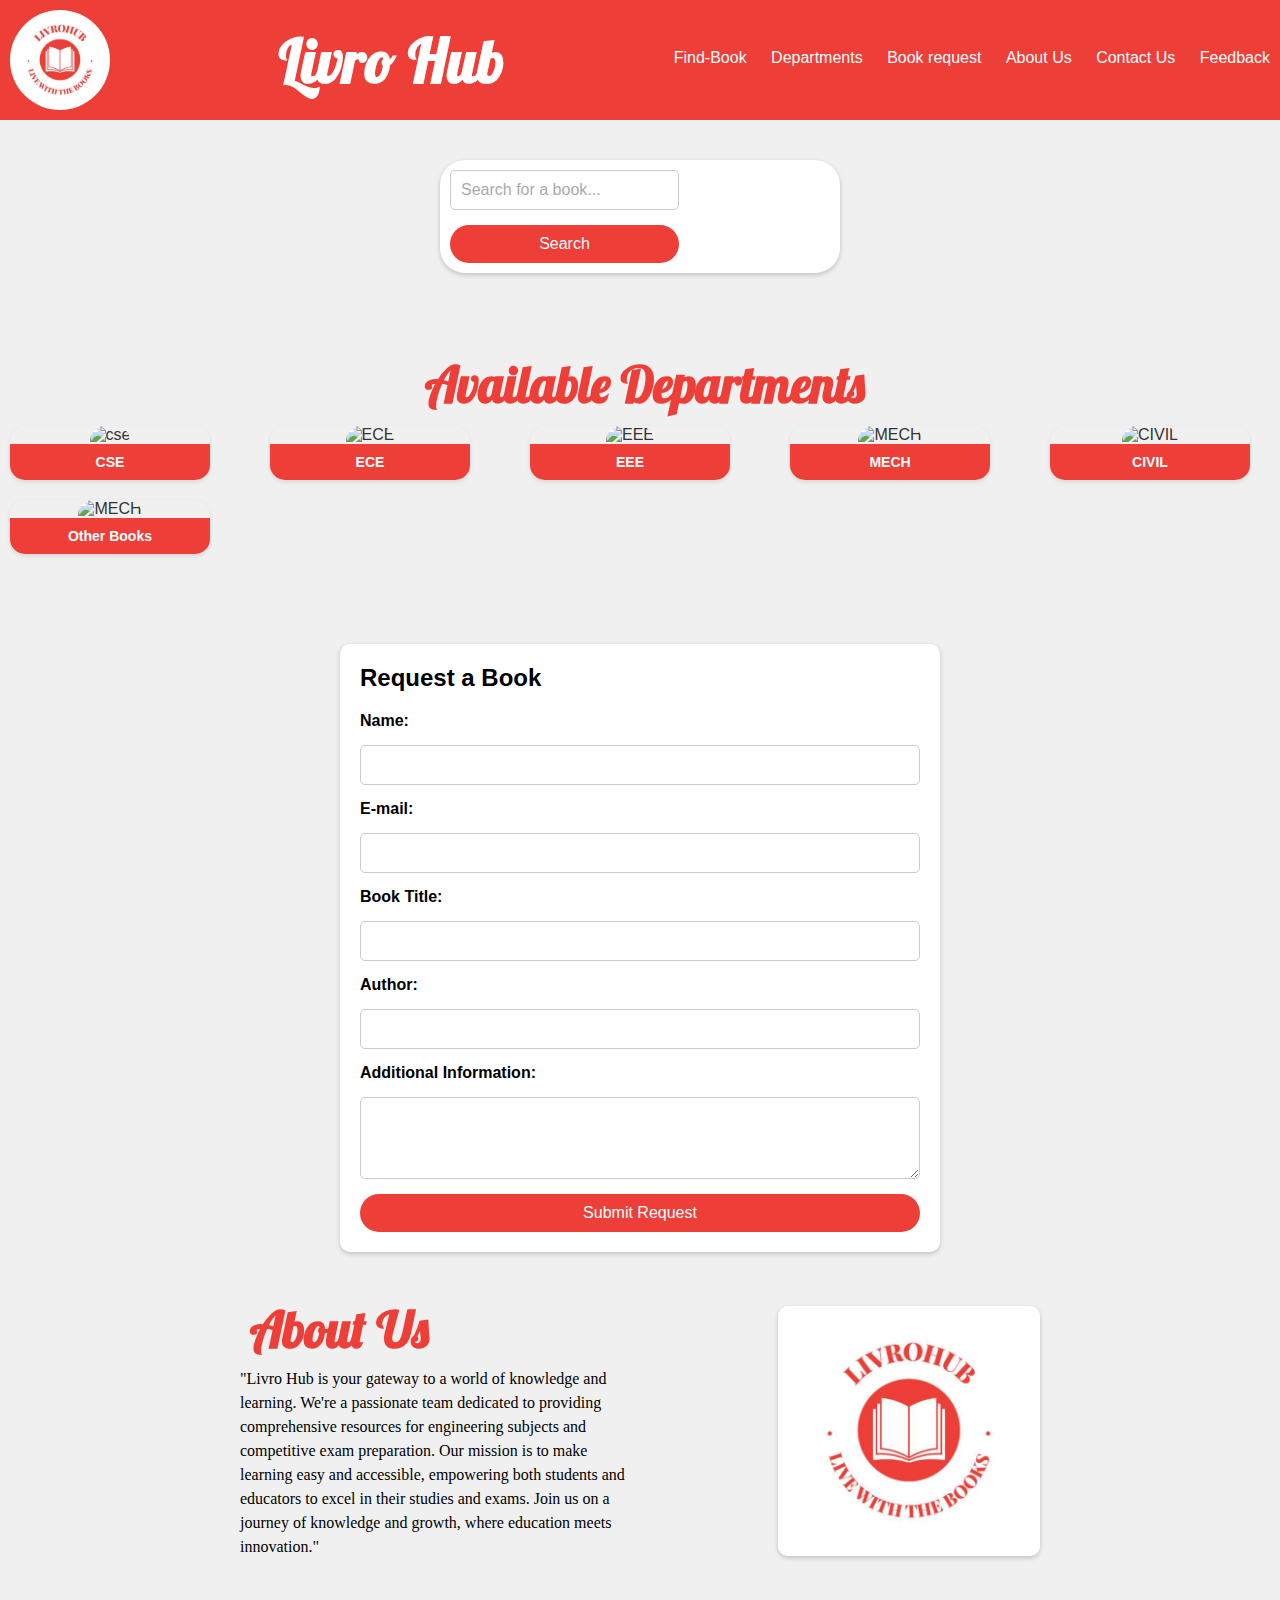
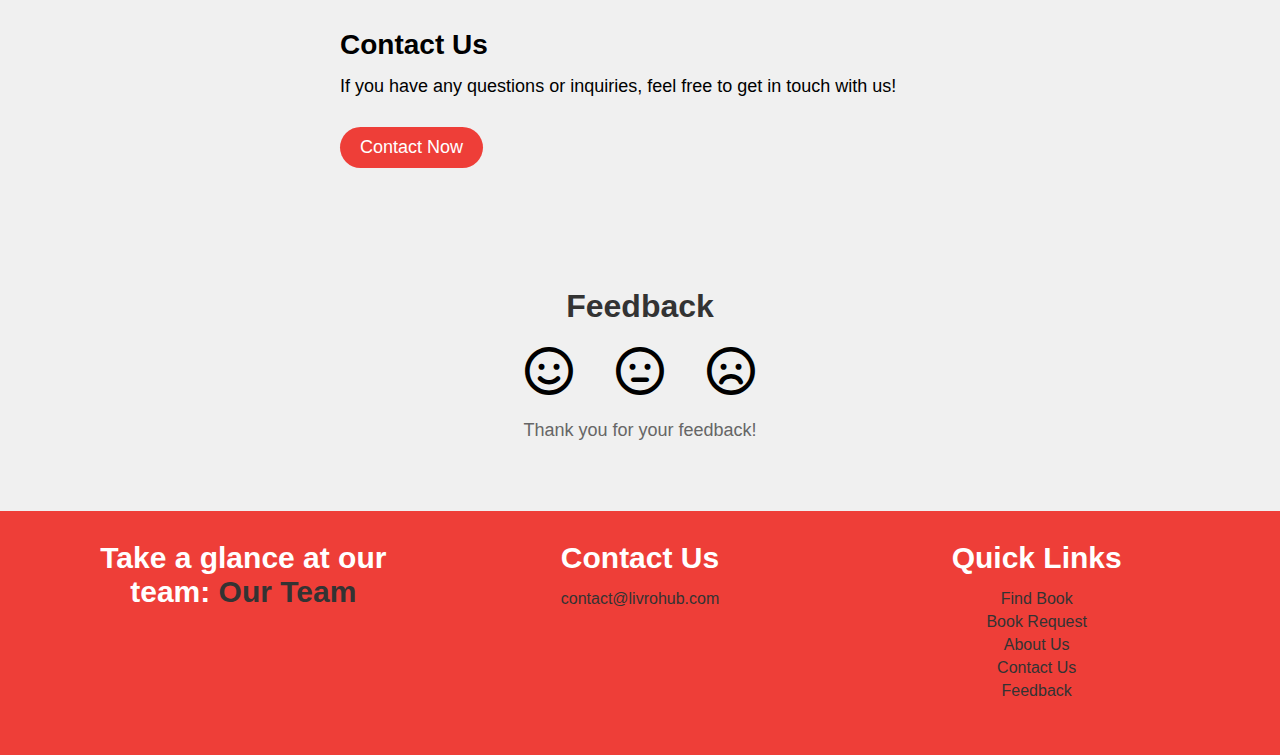
==== index.html @ 5d6bc00c "Add files via upload" ====
<!DOCTYPE html>
<html lang="en">
<head>
  <meta charset="UTF-8">
  <meta name="viewport" content="width=device-width, height=device-height, initial-scale=1.0">
  <title>Livro Hub</title>
  <link rel="stylesheet" href="styles1.css">
  
  <link rel="preconnect" href="https://fonts.googleapis.com">
  <link rel="preconnect" href="https://fonts.gstatic.com" crossorigin>
  <link href="https://fonts.googleapis.com/css2?family=Lobster&display=swap" rel="stylesheet">
  <link rel="stylesheet" href="https://cdnjs.cloudflare.com/ajax/libs/font-awesome/6.0.0-beta3/css/all.min.css">

</head>
<body>
  <header>
    <div class="logo">
      <img src="livrohub logo.jpg" alt="logo">
    </div> 
	 <h1 class="page-title">Livro Hub</h1> 
    <nav>
      <ul>
        <li><a href="#find-book">Find-Book</a></li>
		<li><a href="#find-book">Departments</a></li>
        <li><a href="#book-request">Book request</a></li>
		<li><a href="#about-us">About Us</a></li>
		<li><a href="#contact-us">Contact Us</a></li>
		<li><a href="#feedback">Feedback</a></li>
      </ul>
    </nav>
  </header>

  <section id="find-book">
    <div class="search-container">
      <form id="searchForm">
        <input type="text" id="searchInput" placeholder="Search for a book...">
        <button align="right" type="submit">Search</button>
      </form>
    </div>
  </section>
   <section id="catalog">
   
   </section>
   <section id="Departments">
      <section class="section section--dark">
        <div class="scrollable-with-title scrollable-with-title--in-page-section">
            <div class="scrollable-with-title__title">
                <h1 class="heading heading--h3 heading--no-margin heading--inline">
                   Available Departments
                </h1>
            </div>
            
            <div class="scrollable-with-title__scrollable">
                <div data-scrollable="homepage-departments">
                    <div data-scrollable-inner="">
                        <div class="scrollable-items">
                            <!-- CSE Department -->
                            <div class="scrollable-items__item">
                                <div class="department-tile">
                                    <div class="department-tile__image">
									   <a href="cse.html" class="curved-image-link">
                                        <img src="https://www.ines.ac.rw/media/django-summernote/2022-04-12/43a659ff-23d0-4bfc-9ca8-2bad936990b2.jpg" alt="cse">
                                    </div>
                                    <div class="department-label">CSE</div>
                                </div>
                            </div>
						  </a>
                            <!-- Repeat the same structure for other departments -->
							
                            <!-- ECE Department -->
                            <div class="scrollable-items__item">
                                <div class="department-tile">
                                    <div class="department-tile__image">
									   <a href="ece.html" class="curved-image-link">
                                        <img src="https://www.cepathanapuram.ac.in/assets/images/ece1.jpg" alt="ECE">
                                    </div>
                                    <div class="department-label">ECE</div>
                                </div>
                            </div>
                            </a>
                            <!-- EEE Department -->
                            <div class="scrollable-items__item">
                                <div class="department-tile">
                                    <div class="department-tile__image">
									<a href="eee.html" class="curved-image-link">
                                        <img src="https://img.freepik.com/free-photo/man-electrical-technician-working-switchboard-with-fuses_169016-24410.jpg" alt="EEE">
                                    </div>
                                    <div class="department-label">EEE</div>
                                </div>
                            </div>
                            </a>
                            <!-- Mech Department -->
                            <div class="scrollable-items__item">
                                <div class="department-tile">
                                    <div class="department-tile__image">
									<a href="mech.html" class="curved-image-link">
                                        <img src="https://encrypted-tbn0.gstatic.com/images?q=tbn:ANd9GcQWPGiffxUP1iBoNFBilpQYJfUEndYw0GcjgQ&usqp=CAU" alt="MECH">
                                    </div>
                                    <div class="department-label">MECH</div>
                                </div>
                            </div>
                            </a>
                            <!-- Civil Department -->
                            <div class="scrollable-items__item">
                                <div class="department-tile">
                                    <div class="department-tile__image">
									 <a href="civil.html" class="curved-image-link">
                                        <img src="https://thumbs.dreamstime.com/b/safety-helmet-architect-pland-wood-table-sunset-scen-file-scene-building-construction-33574911.jpg" alt="CIVIL">
                                    </div>
                                    <div class="department-label">CIVIL</div>
                                </div>
                            </div>
			</a>
				 <!-- Other Department -->
                            <div class="scrollable-items__item">
                                <div class="department-tile">
                                    <div class="department-tile__image">
					<a href="other.html" class="curved-image-link">
                                        <img src="https://i1.sndcdn.com/avatars-000330114611-hkocch-t500x500.jpg" alt="MECH">
                                    </div>
                                    <div class="department-label">Other Books</div>
                                </div>
                            </div>
                            </a>
                        </div>
                    </div>
                </div>
            </div>
        </div>
    </section>
	</section>
	
	

   <section id="book-request">
    <div class="request-container">
    <h2>Request a Book</h2>
    <form id="requestForm" action="mailto:livrohub2023@gmail.com" method="post" enctype="text/plain">
	   <label for="Name">Name:</label>
      <input type="text" id="Name" name="Name" required>
	  
	   <label for="E-mail">E-mail:</label>
      <input type="text" id="E_mail" name="E_mail" required>
	 
      <label for="bookTitle">Book Title:</label>
      <input type="text" id="bookTitle" name="bookTitle" required>

      <label for="author">Author:</label>
      <input type="text" id="author" name="author" required>

      <label for="additionalInfo">Additional Information:</label>
      <textarea id="additionalInfo" name="additionalInfo" rows="4"></textarea>

      <button type="submit">Submit Request</button>
    </form>
  </div>
   </section>
    
   <section id="about-us">
   <div class="about-us-container show">
    <div class="about-us-text">
	<h1> About Us </h1>
	    <p> "Livro Hub is your gateway to a world of knowledge and learning. We're a passionate team dedicated to providing comprehensive resources for engineering subjects and competitive exam preparation. Our mission is to make learning easy and accessible, empowering both students and educators to excel in their studies and exams. Join us on a journey of knowledge and growth, where education meets innovation."
		</p>
	</div>
	 <div class="about-us-image">
      <img src="livrohub logo.jpg" alt="About Us Image">
    </div>
	</div>
   </section>

   <section id="contact-us">
       <div class="contact-container">
       <h2>Contact Us</h2>
       <p>If you have any questions or inquiries, feel free to get in touch with us!</p>
       <a href="mailto:livrohub2023@gmail.com" class="contact-button">Contact Now</a>
       </div>
   </section>
   <section id="feedback">
    <div class="feedback-container">
      <h2>Feedback</h2>
      <div class="rating">
        <i class="far fa-smile feedback-icon" data-rating="happy"></i>
        <i class="far fa-meh feedback-icon" data-rating="neutral"></i>
        <i class="far fa-frown feedback-icon" data-rating="sad"></i>
      </div>
      <p class="feedback-text"> Thank you for your feedback!</p>
    </div>
  </section>

   <footer>
   <div class="footer-container">
    <div class="about-team">
      <h2>Take a glance at our team:
	  <a href="team.html">Our Team</a></h2>
    </div>
    <div class="contact-info">
      <h2>Contact Us</h2>
      <p><a href="mailto:contact@livrohub.com">contact@livrohub.com</a></p>
    </div>
    <div class="quick-links">
      <h2>Quick Links</h2>
      <ul>
        <li><a href="#find-book">Find Book</a></li>
        <li><a href="#book-request">Book Request</a></li>
        <li><a href="#about-us">About Us</a></li>
        <li><a href="#contact-us">Contact Us</a></li>
        <li><a href="#feedback">Feedback</a></li>
      </ul>
    </div>
  </div>
</footer>

  
  
  

  <script src="script.js"></script>
</body>
</html>
---- styles1.css ----
* {
    margin: 0;
    padding: 0;
    box-sizing: border-box;
}

body {
    font-family: 'Lobster', cursive;
    background: url(https://www.transparenttextures.com/patterns/wood-pattern.png);
    margin: 0;
}

header {
    display: flex;
    align-items: center;
    justify-content: space-between;
    padding: 10px;
    background-color: #EE3E38;
    color: #fff;
}
/* Page title style */

.page-title {
    font-size: 60px;
    /* Adjust the font size as needed */
    color: #fff;
    /* Text color */
    font-family: 'Lobster', cursive;
    /* Font family */
    margin-left: 20px;
    /* Add spacing from the logo */
    animation: scale 6s alternate infinite;
}

@keyframes scale {
    0% {
        transform: scale(1);
        /* Start with normal scale (1x) */
    }

    100% {
        transform: scale(1.1);
        /* Scale up to 1.1x and back (alternate) */
    }
}

nav ul {
    list-style: none;
}

nav li {
    display: inline-block;
    margin-left: 20px;
}

nav a {
    color: #fff;
    text-decoration: none;
    transition: color 0.3s ease;
}

nav a:hover {
    color: #EE3E38;
}

#find-book {
    padding: 40px;
}
/* Add this to your existing CSS code */
/* Enlarged logo image */

.enlarged {
    transform: scale(1.2);
    /* Increase the size (you can adjust the scale factor) */
    transition: transform 0.3s;
    /* Add a smooth transition */
    z-index: 1;
    /* Ensure the logo appears on top of other content */
    cursor: pointer;
    /* Change the cursor to indicate clickability */
}

/* styles.css */
.search-container {
    display: flex;
    align-items: center;
    max-width: 400px;
    margin: 0 auto;
    padding: 10px;
    background-color: #fff;
    border-radius: 25px;
    box-shadow: 0 2px 5px rgba(0, 0, 0, 0.2);
}

input[type="text"] {
    flex: 1;
    border: none;
    padding: 8px;
    font-size: 16px;
    outline: none;
    background-color: transparent;
}

input[type="text"]::placeholder {
    color: #aaa;
}

button {
    background-color: #EE3E38;
    color: #fff;
    padding: 10px 20px;
    font-size: 16px;
    border: none;
    border-radius: 25px;
    cursor: pointer;
    transition: background-color 0.3s ease;
}

button:hover {
    background-color: #EE3E38;
}
/* Styles for the book request section */
/* Styles for the book request section */

#book-request {
    padding: 40px;
}

.request-container {
    max-width: 600px;
    margin: 0 auto;
    padding: 20px;
    background-color: #fff;
    border-radius: 10px;
    box-shadow: 0 2px 5px rgba(0, 0, 0, 0.2);
}

.request-container h2 {
    font-size: 24px;
    margin-bottom: 20px;
}

/* Styles for form elements */
form {
    display: grid;
    gap: 15px;
}

label {
    font-weight: bold;
    font-color: #EE3E38;
}

input[type="text"], textarea {
    width: 100%;
    padding: 10px;
    border: 1px solid #ccc;
    border-radius: 5px;
}

button[type="submit"] {
    background-color: #EE3E38;
    color: #fff;
    padding: 10px 20px;
    border: none;
    border-radius: 25px;
    cursor: pointer;
    transition: background-color 0.3s ease;
}

button[type="submit"]:hover {
    background-color: #C0392B;
}

/* Add responsive styles if needed */
@media screen and (max-width: 768px) {
    .request-container {
        padding: 10px;
    }
}

/* Animation for the About Us section */
.about-us-container {
    display: flex;
    align-items: center;
    justify-content: space-between;
    max-width: 800px;
    margin: 0 auto;
    opacity: 0;
    transform: translateY(20px);
    transition: opacity 0.5s ease, transform 0.5s ease;
}

.about-us-container.show {
    opacity: 1;
    transform: translateY(0);
}

.about-us-text {
    flex: 1;
    font-family: 'Indie Flower', cursive;
    /* Add a stylish font */
    font-size: 18px;
    /* Adjust font size as needed */
    line-height: 1.5;
}

.about-us-image {
    flex: 1;
    display: flex;
    justify-content: flex-end;
    align-items: center;
}

.about-us-image img {
    max-width: 280px;
    height: 250px;
    border-radius: 10px;
    box-shadow: 0 2px 5px rgba(0, 0, 0, 0.2);
}

/* Styles for the Contact Us section */
#contact-us {
    padding: 60px 0;
}

.contact-container {
    max-width: 600px;
    margin: 0 auto;
    align-items: flex-start;
}

.contact-container h2 {
    font-size: 28px;
    margin-bottom: 15px;
}

.contact-container p {
    font-size: 18px;
    margin-bottom: 30px;
}

.contact-button {
    display: inline-block;
    padding: 10px 20px;
    background-color: #EE3E38;
    color: #fff;
    font-size: 18px;
    border-radius: 25px;
    text-decoration: none;
    transition: background-color 0.3s ease;
}

.contact-button:hover {
    background-color: #C0392B;
}
/* Styles for the Feedback section */

#feedback {
    padding: 60px 0;
}

.feedback-container {
    max-width: 600px;
    margin: 0 auto;
    text-align: center;
}

.feedback-container h2 {
    font-size: 32px;
    margin-bottom: 20px;
    color: #333;
}

.rating {
    font-size: 48px;
    margin-bottom: 20px;
}

.feedback-icon {
    cursor: pointer;
    transition: transform 0.2s ease;
    margin: 0 15px;
}

.feedback-icon:hover {
    transform: scale(1.2);
}

.feedback-text {
    font-size: 18px;
    color: #666;
}
/* Styles for the Footer */

footer {
    background-color: #333;
    color: #fff;
    padding: 15px 0;
}

.footer-container {
    max-width: 800px;
    margin: 0 auto;
    display: flex;
    flex-wrap: wrap;
    justify-content: space-between;
    align-items: flex-start;
}

.about-team, .contact-info, .quick-links {
    flex-basis: calc(33.33% - 20px);
    margin-bottom: 20px;
}

h2 {
    font-size: 30px;
    margin-bottom: 15px;
}

p {
    font-size: 16px;
    margin-bottom: 10px;
}

ul {
    list-style: none;
    padding: 0;
}

ul li {
    margin-bottom: 5px;
}

a {
    color: #fff;
    text-decoration: none;
}

a:hover {
    text-decoration: underline;
}

body {
    font-family: Arial, Helvetica, sans-serif;
    margin: 0;
}

html {
    box-sizing: border-box;
}
/* ... (Your existing styles) ... */

.card {
    display: flex;
    flex-direction: column;
    box-shadow: 0 4px 8px 0 rgba(0, 0, 0, 0.2);
    margin: 8px;
    background-color: white;
    color: #013243;
    position: relative;
    width: 100%;
    overflow: hidden;
    transition: transform 0.5s, box-shadow 0.5s;
}

.card:hover {
    transform: scale(1.05);
    box-shadow: 0 10px 20px rgba(0, 0, 0, 0.2);
}

.card:before {
    content: '';
    position: absolute;
    top: -5px;
    left: 0;
    width: 100%;
    height: 5px;
    background: #BAC1BA;
    transform-origin: bottom;
    transform: skewX(-45deg);
}

.card:after {
    content: '';
    position: absolute;
    top: 0;
    right: -5px;
    width: 5px;
    height: 100%;
    background: #92A29C;
    transform-origin: left;
    transform: skewY(-45deg);
}

.card .imgBox {
    width: 100%;
    height: 60%;
    position: relative;
    overflow: hidden;
}

.card .bark {
    position: absolute;
    background: #e0e1dc;
    width: 100%;
    height: 100%;
    opacity: 0;
    transition: 0.7s;
    box-shadow: 300px 200px 100px rgba(0, 0, 0, 0.4) inset;
}

.card .imgBox img {
    width: 100%;
    height: 100%;
    object-fit: cover;
    transition: transform 0.5s;
}

.card:hover .imgBox img {
    transform: scale(1.1);
}

.card:hover .bark {
    opacity: 1;
    transition: 0.6s;
}

.card .details {
    flex-grow: 1;
    /* Allow the details section to grow vertically */
    padding: 15px;
}

/* ... (Your existing styles) ... */
*, * :before, * :after {
    box-sizing: inherit;
}

.column {
    float: left;
    width: 100%;
    margin-bottom: 25px;
    padding: 0 8px;
}

.card {
    box-shadow: 0 4px 8px 0 rgba(0, 0, 0, 0.2);
    margin: 8px;
}

.title {
    color: black;
}

.button {
    border: none;
    outline: 0;
    display: inline-block;
    padding: 8px;
    color: white;
    background-color: #000;
    text-align: center;
    cursor: pointer;
    width: 100%;
}

.button:hover {
    background-color: #555;
}

@media screen and (max-width: 650px) {
    .column {
        width: 100%;
        display: block;
    }
}

/* Logo styles */
.logo {
    width: 100px;
    height: 100px;
    background-color: #EE3E38;
    border-radius: 80%;
    display: flex;
    align-items: center;
    justify-content: center;
}

.logo img {
    width: 100%;
    height: 100%;
    object-fit: cover;
    border-radius: 80%;
}

/* Additional styling for main heading */
.title h1 {
    font-size: 50px;
    margin-left: 10px;
    color: #fff;
    font-family: 'Lobster', cursive;
}

.book-card {
    width: 200px;
    height: 300px;
    background-color: #f0f0f0;
    border-radius: 10px;
    box-shadow: 0 2px 5px rgba(0, 0, 0, 0.2);
    margin: 10px;
    padding: 10px;
    display: flex;
    flex-direction: column;
    align-items: center;
}

.book-card img {
    width: 150px;
    /* Adjust the width as needed */
    height: 200px;
    /* Adjust the height as needed */
    object-fit: cover;
    border-radius: 5px;
    margin-bottom: 10px;
}

.book-card h3 {
    font-size: 18px;
    margin-bottom: 5px;
}

.book-card p {
    font-size: 14px;
    margin-bottom: 5px;
}

.book-card a {
    background-color: #EE3E38;
    color: #fff;
    padding: 5px 10px;
    font-size: 14px;
    text-decoration: none;
    border-radius: 25px;
    cursor: pointer;
    transition: background-color 0.3s ease;
}

.book-card a:hover {
    background-color: #f7f6f6;
    /* Change the hover color as needed */
}

footer {
    background-color: #EE3E38;
    color: white;
    padding: 10px 0;
    text-align: center;
}

.about-team {
    font-size: 24px;
    margin-bottom: 20px;
}

.about-team p {
    font-size: 16px;
}
/* Reset some default styles for better consistency */
/* Reset default styles */

* {
    margin: 0;
    padding: 0;
    box-sizing: border-box;
}

body {
    font-family: 'Lato', sans-serif;
    background-color: #f0f0f0;
    margin: 0;
}

header {
    display: flex;
    align-items: center;
    justify-content: space-between;
    padding: 10px;
    background-color: #EE3E38;
    color: #fff;
}

nav ul {
    list-style: none;
}

nav li {
    display: inline-block;
    margin-left: 20px;
}

nav a {
    color: #fff;
    text-decoration: none;
    transition: color 0.3s ease;
}

nav a:hover {
    color: #ffffff;
}

/* Apply the rest of your styles here */

/* ... Your existing styles ... */
.team-member {
    background-color: #fff;
    border-radius: 10px;
    box-shadow: 0 2px 5px rgba(0, 0, 0, 0.2);
    margin: 20px;
    padding: 20px;
}

.team-member h2 {
    font-size: 24px;
    margin-bottom: 10px;
}

.team-member p {
    font-size: 16px;
    margin-bottom: 5px;
}

.contact-info p {
    margin-top: 10px;
}

.footer-container {
    max-width: 1200px;
    margin: 0 auto;
    display: flex;
    flex-wrap: wrap;
    justify-content: space-between;
    align-items: flex-start;
    padding: 20px;
}

.about-team, .contact-info, .quick-links {
    flex-basis: calc(33.33% - 20px);
    margin-bottom: 20px;
}

ul {
    list-style: none;
    padding: 0;
}

ul li {
    margin-bottom: 5px;
}

a {
    color: #333;
    text-decoration: none;
}

a:hover {
    text-decoration: underline;
}
/* ... (Your existing styles) ... */

/* Hover effect for navigation links */
nav a:hover {
    color: #f9f7f7;
    font-weight: bold;
    /* Add bold font weight on hover */
}
/* Add this to your CSS file (styles1.css) */

.linkedin-button {
    display: inline-block;
    padding: 10px 20px;
    background-color: #0077B5;
    /* LinkedIn blue */
    color: #fff;
    text-decoration: none;
    border-radius: 5px;
    transition: background-color 0.3s ease;
}

.linkedin-button:hover {
    background-color: #005EAB;
    /* Darker LinkedIn blue on hover */
}

/* Add spacing between book cards */
#catalog {
    display: flex;
    flex-wrap: wrap;
    justify-content: space-between;
}

.book-card {
    /* Your existing styles */
    margin: 10px 0;
    transition: transform 0.3s, box-shadow 0.3s;
    /* Smoother transition */
}

.book-card:hover {
    transform: translateY(-5px);
    /* Slight upward lift on hover */
    box-shadow: 0 4px 10px rgba(0, 0, 0, 0.3);
    /* Slightly stronger shadow */
}

/* ... (Your existing styles) ... */
.section {
    text-align: center;
    padding: 40px 0;
}

.scrollable-items {
    display: flex;
    justify-content: space-between;
    flex-wrap: wrap;
}

h1 {
    font-size: 50px;
    margin-left: 10px;
    color: #EE3E38;
    /* You can customize the color as needed */
    font-family: 'Lobster', cursive;
}

.department-tile {
    width: 200px;
    border-radius: 15px;
    /* Rounded corners */
    overflow: hidden;
    /* Hide overflow to respect rounded corners */
    margin: 10px;
    box-shadow: 0px 2px 4px rgba(0, 0, 0, 0.1);
    /* Add a subtle shadow */
    text-align: center;
    display: flex;
    flex-direction: column;
}

.department-tile__image img {
    width: 100%;
    height: 150px;
    border-radius: 15px 15px 0 0;
    /* Only top corners are rounded */
}

.department-label {
    padding: 10px;
    font-size: 14px;
    font-weight: bold;
    background-color: #EE3E38;
    color: white;
    flex-grow: 1;
    display: flex;
    align-items: center;
    justify-content: center;
}

@media screen and (max-width: 600px)
{
    height: 1px;
    {
        font-size: 30px;
    }
}
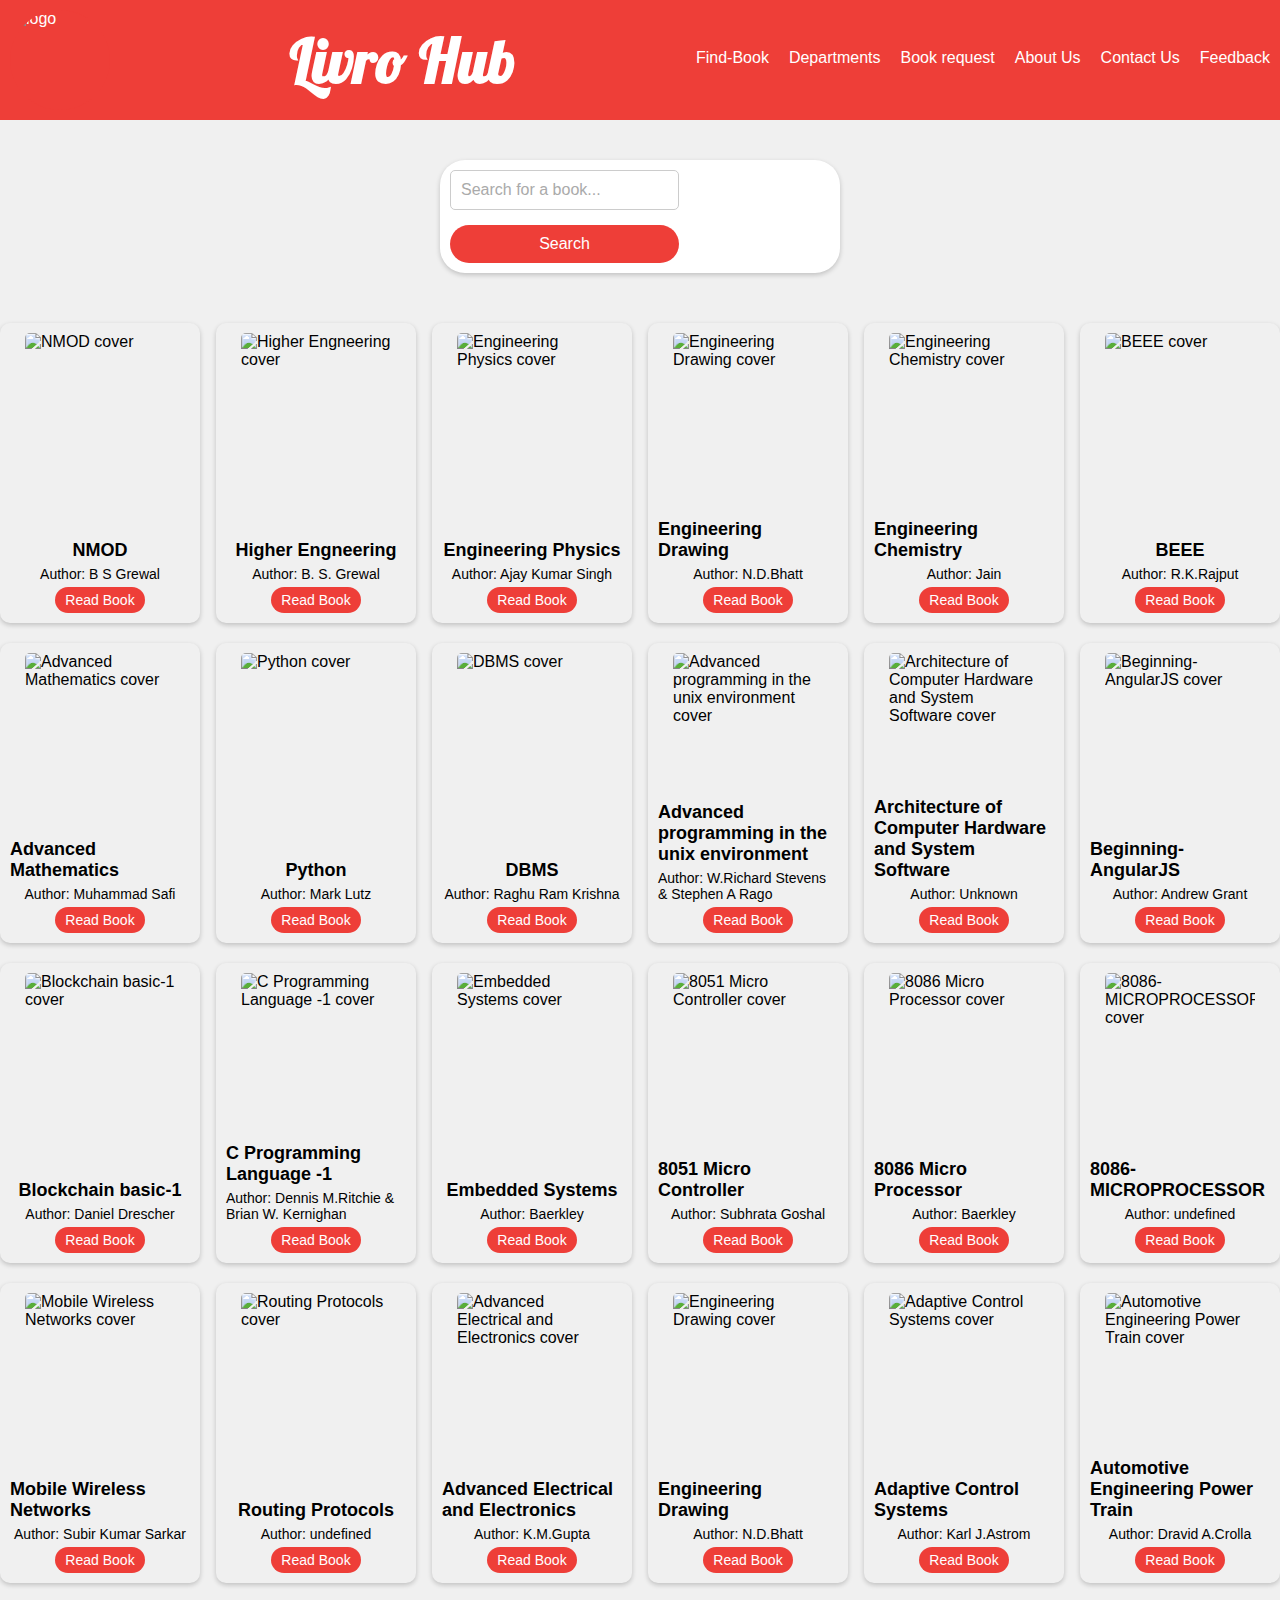
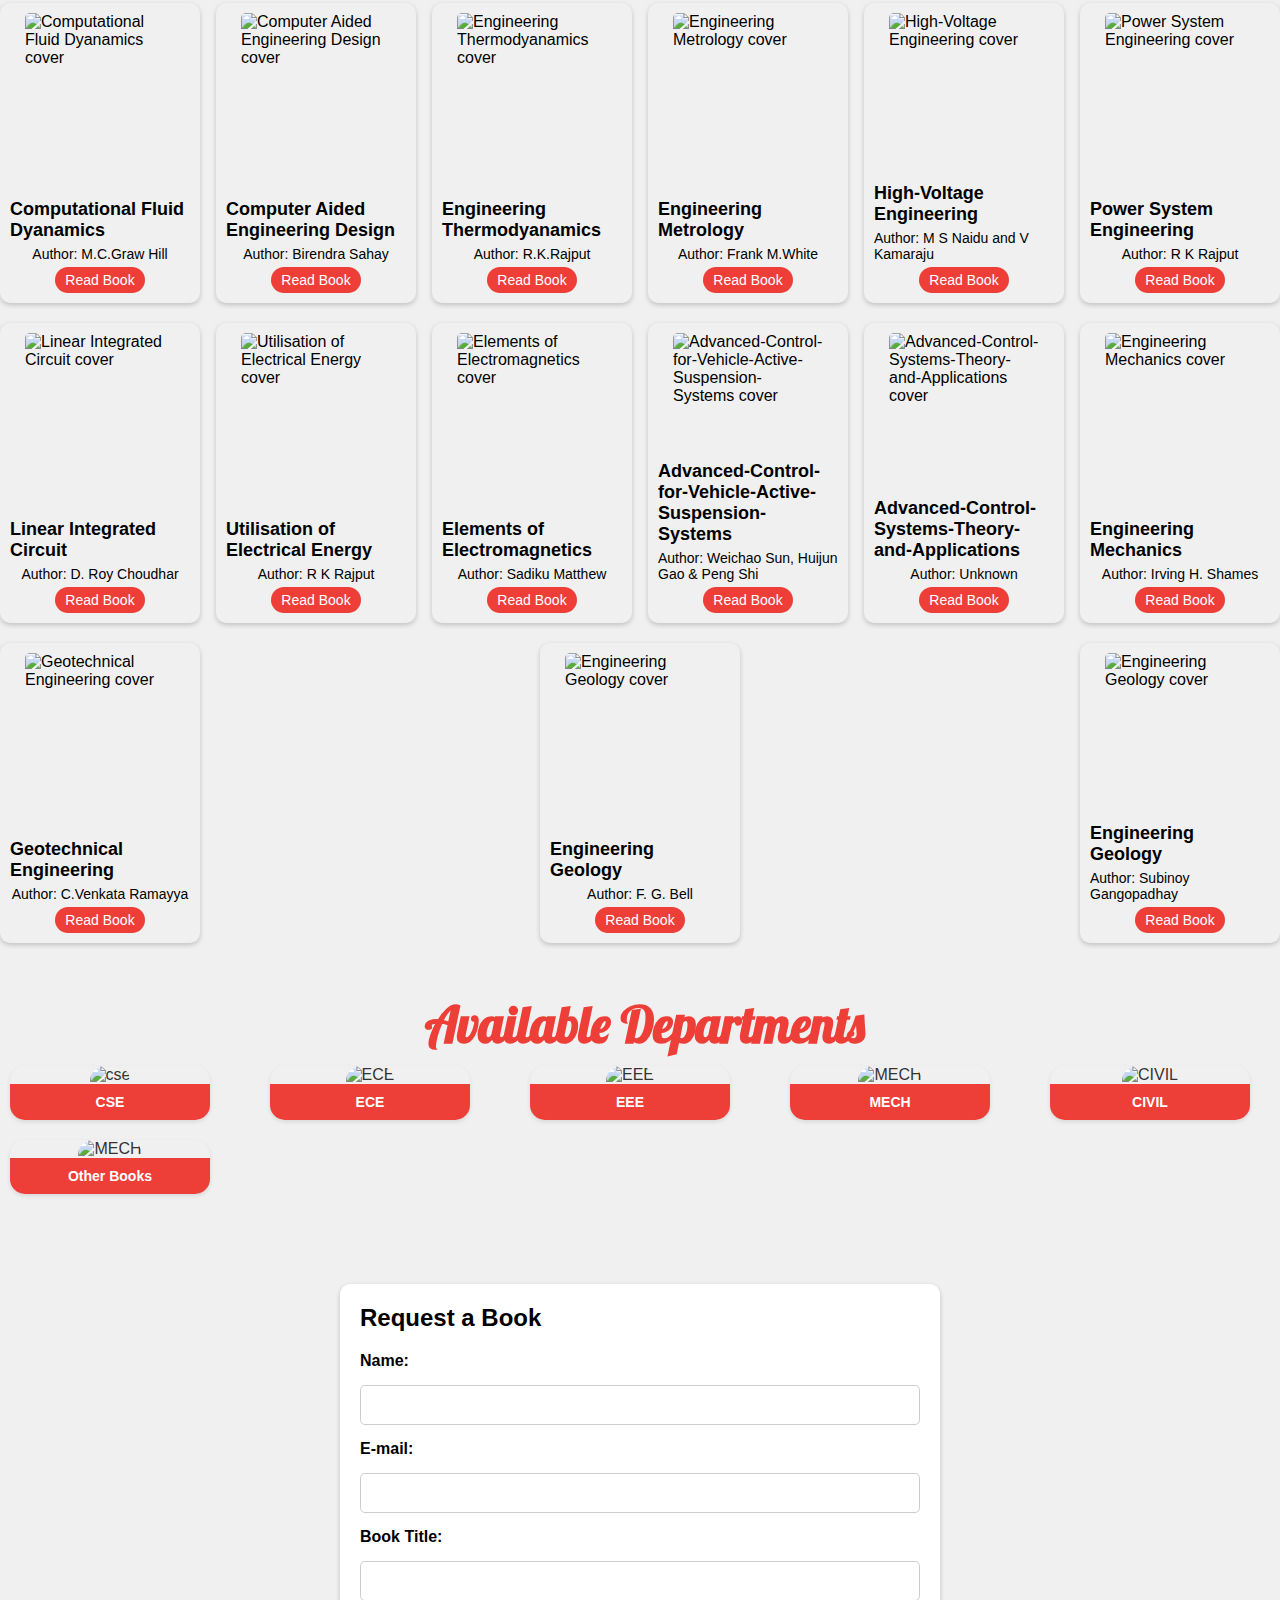
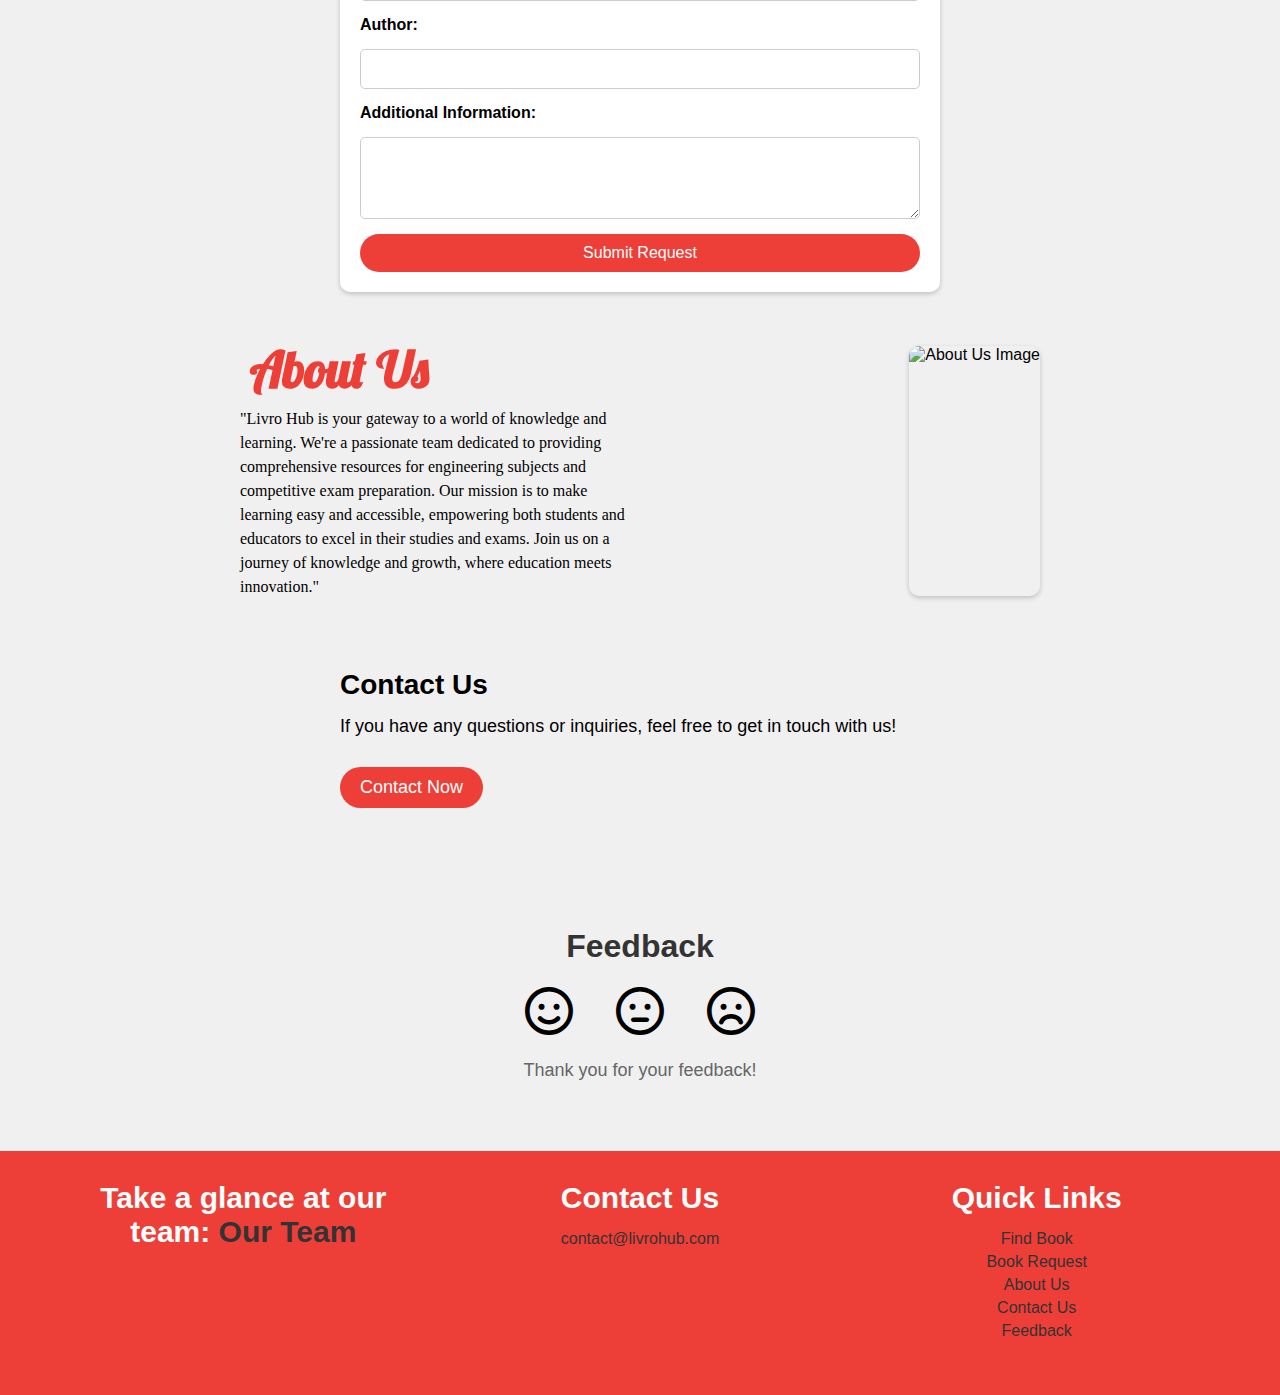
==== commit ea6f54cb: "Update index.html" ====
--- a/index.html
+++ b/index.html
@@ -15,7 +15,7 @@
 <body>
   <header>
     <div class="logo">
-      <img src="livrohub logo.jpg" alt="logo">
+      <img src="livrohub-high-resolution-color-logo (1).png" alt="logo">
     </div> 
 	 <h1 class="page-title">Livro Hub</h1> 
     <nav>
@@ -58,7 +58,7 @@
                             <div class="scrollable-items__item">
                                 <div class="department-tile">
                                     <div class="department-tile__image">
-									   <a href="cse.html" class="curved-image-link">
+					<a href="cse.html" class="curved-image-link" target="_blank">
                                         <img src="https://www.ines.ac.rw/media/django-summernote/2022-04-12/43a659ff-23d0-4bfc-9ca8-2bad936990b2.jpg" alt="cse">
                                     </div>
                                     <div class="department-label">CSE</div>
@@ -71,7 +71,7 @@
                             <div class="scrollable-items__item">
                                 <div class="department-tile">
                                     <div class="department-tile__image">
-									   <a href="ece.html" class="curved-image-link">
+					<a href="ece.html" class="curved-image-link" target="_blank">
                                         <img src="https://www.cepathanapuram.ac.in/assets/images/ece1.jpg" alt="ECE">
                                     </div>
                                     <div class="department-label">ECE</div>
@@ -82,7 +82,7 @@
                             <div class="scrollable-items__item">
                                 <div class="department-tile">
                                     <div class="department-tile__image">
-									<a href="eee.html" class="curved-image-link">
+					<a href="eee.html" class="curved-image-link" target="_blank">
                                         <img src="https://img.freepik.com/free-photo/man-electrical-technician-working-switchboard-with-fuses_169016-24410.jpg" alt="EEE">
                                     </div>
                                     <div class="department-label">EEE</div>
@@ -93,7 +93,7 @@
                             <div class="scrollable-items__item">
                                 <div class="department-tile">
                                     <div class="department-tile__image">
-									<a href="mech.html" class="curved-image-link">
+					<a href="mech.html" class="curved-image-link" target="_blank">
                                         <img src="https://encrypted-tbn0.gstatic.com/images?q=tbn:ANd9GcQWPGiffxUP1iBoNFBilpQYJfUEndYw0GcjgQ&usqp=CAU" alt="MECH">
                                     </div>
                                     <div class="department-label">MECH</div>
@@ -104,7 +104,7 @@
                             <div class="scrollable-items__item">
                                 <div class="department-tile">
                                     <div class="department-tile__image">
-									 <a href="civil.html" class="curved-image-link">
+					 <a href="civil.html" class="curved-image-link" target="_blank">
                                         <img src="https://thumbs.dreamstime.com/b/safety-helmet-architect-pland-wood-table-sunset-scen-file-scene-building-construction-33574911.jpg" alt="CIVIL">
                                     </div>
                                     <div class="department-label">CIVIL</div>
@@ -115,7 +115,7 @@
                             <div class="scrollable-items__item">
                                 <div class="department-tile">
                                     <div class="department-tile__image">
-					<a href="other.html" class="curved-image-link">
+					<a href="Other.html" class="curved-image-link" target="_blank">
                                         <img src="https://i1.sndcdn.com/avatars-000330114611-hkocch-t500x500.jpg" alt="MECH">
                                     </div>
                                     <div class="department-label">Other Books</div>
@@ -164,7 +164,7 @@
 		</p>
 	</div>
 	 <div class="about-us-image">
-      <img src="livrohub logo.jpg" alt="About Us Image">
+      <img src="livrohub-high-resolution-color-logo (1).png" alt="About Us Image">
     </div>
 	</div>
    </section>
@@ -217,4 +217,4 @@
 
   <script src="script.js"></script>
 </body>
-</html>+</html>
--- a/styles1.css
+++ b/styles1.css
@@ -46,10 +46,12 @@
 
 nav ul {
     list-style: none;
+    display: flex;
+    margin-top: 0;
 }
 
 nav li {
-    display: inline-block;
+   /* display: inline-block;*/
     margin-left: 20px;
 }
 
@@ -766,10 +768,108 @@
     justify-content: center;
 }
 
-@media screen and (max-width: 600px)
-{
-    height: 1px;
-    {
+@media screen and (max-width: 768px) {
+    header {
+        flex-direction: column;
+        align-items: stretch;
+    }
+
+    nav {
+        margin-top: 10px;
+        order: 2;
+    }
+
+    nav li {
+        display: block;
+        margin: 10px 0;
+        text-align: center;
+    }
+
+    .page-title {
+        font-size: 40px;
+        margin-left: 0;
+    }
+
+    .logo {
+        margin-bottom: 10px;
+    }
+    .about-us-text{
+        font-size: 10px;
+    font : "calibri";
+    line-height: 1.0;
+    }
+      .about-us-image img {
+    max-width: 150px;
+    height: 150px;
+    border-radius: 10px;
+    box-shadow: 0 2px 5px rgba(0, 0, 0, 0.2);
+}
+    .department-label {
+    padding: 10px;
+    font-size: 14px;
+    font-weight: bold;
+    background-color: #EE3E38;
+    color: white;
+    flex-grow: 1;
+    display: flex;
+    align-items: center;
+    justify-content: center; /* Center horizontally */
+}
+}
+
+@media screen and (max-width: 600px) {
+    /* Adjustments for even smaller screens */
+     header {
+        flex-direction: column;
+        align-items: stretch;
+    }
+   
+    nav {
+        margin-top: 10px;
+        order: 2;
+    }
+
+    nav ul {
+        flex-direction: column;
+        align-items: center;
+        margin: 10px 0;
+    }
+
+    nav li {
+        display: block;
+        margin: 10px 0;
+        text-align: center;
+    }
+
+     .logo {
+        margin-bottom: 10px;
+    }
+    .page-title {
         font-size: 30px;
     }
-}+     .about-us-text{
+         text-align:"center";
+        font-size: 10px;
+    font : "calibri";
+    line-height: 1.0;
+    }
+   .about-us-image img {
+    max-width: 150px;
+    align:"center";
+    height: 150px;
+    border-radius: 10px;
+    box-shadow: 0 2px 5px rgba(0, 0, 0, 0.2);
+}
+.department-label {
+    padding: 10px;
+    font-size: 14px;
+    font-weight: bold;
+    background-color: #EE3E38;
+    color: white;
+    flex-grow: 1;
+    display: flex;
+    align-items: center;
+    justify-content: center; /* Center horizontally */
+}
+
+}
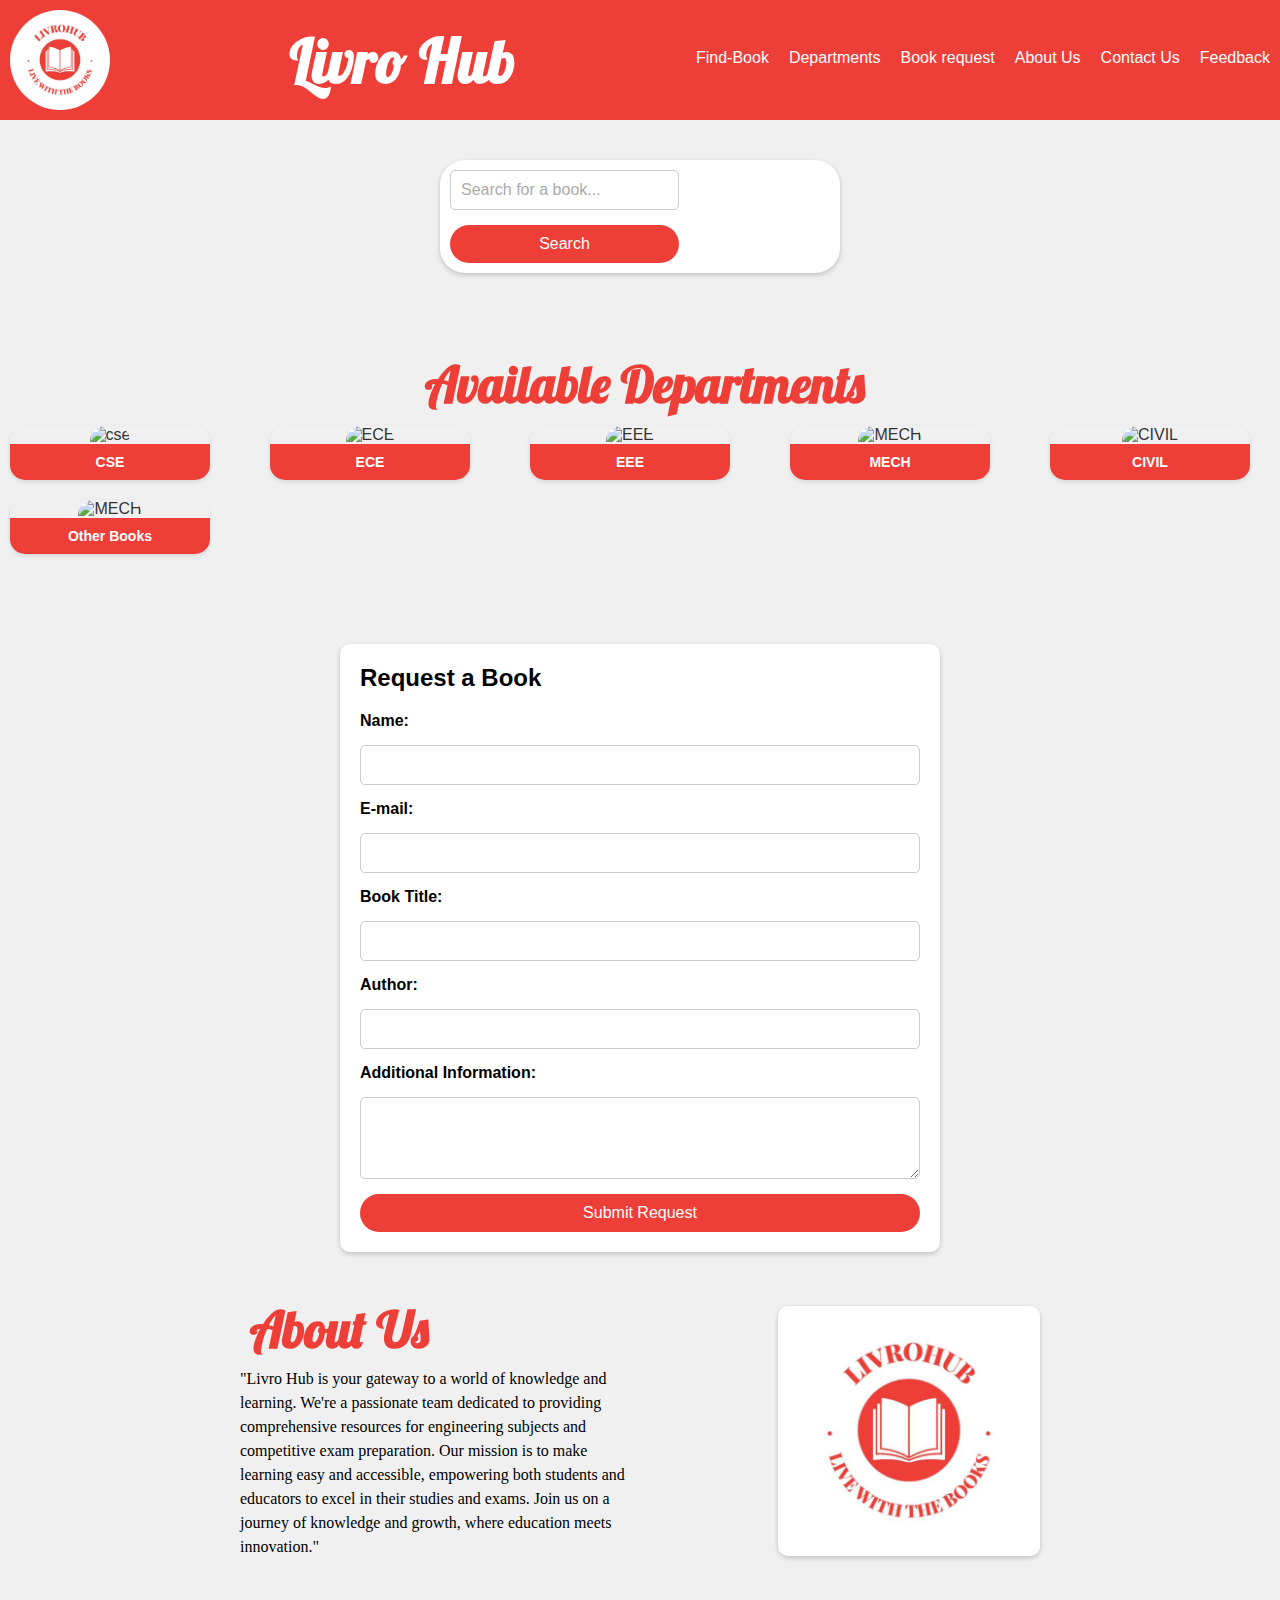
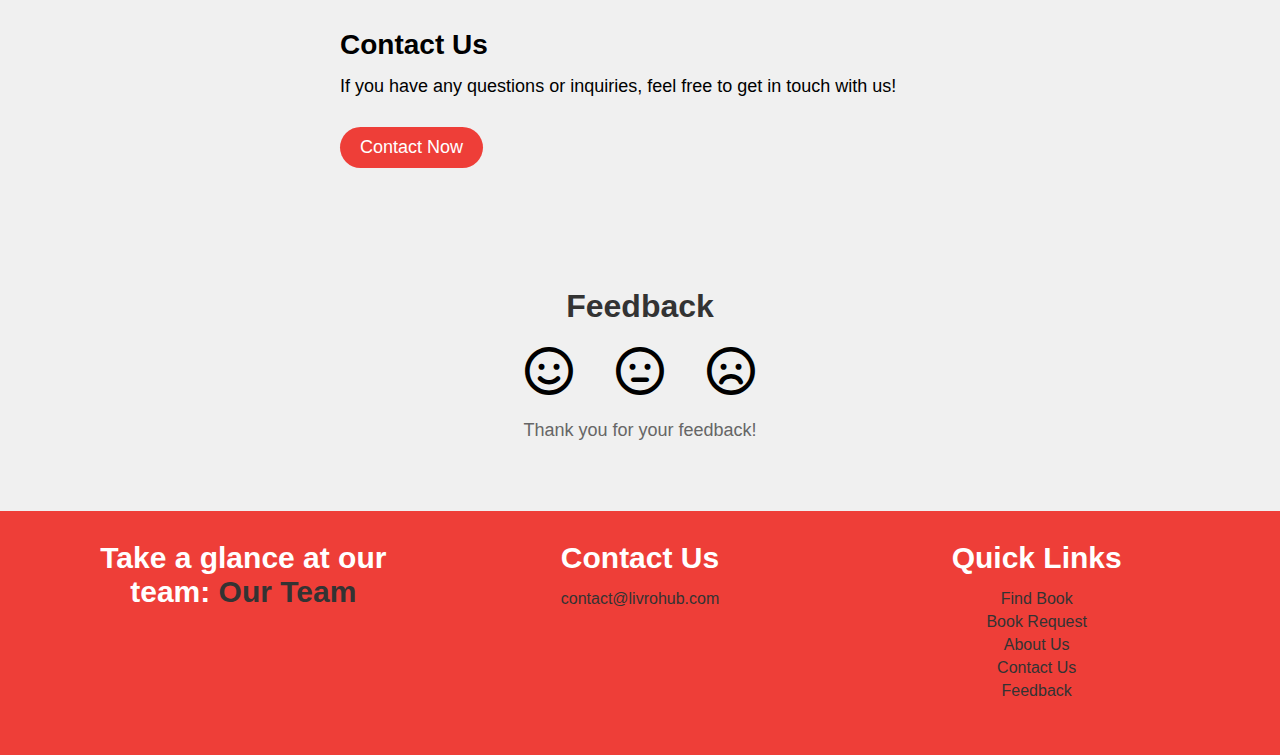
==== commit eb3910a7: "Update index.html" ====
--- a/index.html
+++ b/index.html
@@ -15,7 +15,7 @@
 <body>
   <header>
     <div class="logo">
-      <img src="livrohub-high-resolution-color-logo (1).png" alt="logo">
+      <img src="livrohub logo.jpg" alt="logo">
     </div> 
 	 <h1 class="page-title">Livro Hub</h1> 
     <nav>
@@ -58,7 +58,7 @@
                             <div class="scrollable-items__item">
                                 <div class="department-tile">
                                     <div class="department-tile__image">
-					<a href="cse.html" class="curved-image-link" target="_blank">
+									   <a href="cse.html" class="curved-image-link">
                                         <img src="https://www.ines.ac.rw/media/django-summernote/2022-04-12/43a659ff-23d0-4bfc-9ca8-2bad936990b2.jpg" alt="cse">
                                     </div>
                                     <div class="department-label">CSE</div>
@@ -71,7 +71,7 @@
                             <div class="scrollable-items__item">
                                 <div class="department-tile">
                                     <div class="department-tile__image">
-					<a href="ece.html" class="curved-image-link" target="_blank">
+									   <a href="ece.html" class="curved-image-link">
                                         <img src="https://www.cepathanapuram.ac.in/assets/images/ece1.jpg" alt="ECE">
                                     </div>
                                     <div class="department-label">ECE</div>
@@ -82,7 +82,7 @@
                             <div class="scrollable-items__item">
                                 <div class="department-tile">
                                     <div class="department-tile__image">
-					<a href="eee.html" class="curved-image-link" target="_blank">
+									<a href="eee.html" class="curved-image-link">
                                         <img src="https://img.freepik.com/free-photo/man-electrical-technician-working-switchboard-with-fuses_169016-24410.jpg" alt="EEE">
                                     </div>
                                     <div class="department-label">EEE</div>
@@ -93,7 +93,7 @@
                             <div class="scrollable-items__item">
                                 <div class="department-tile">
                                     <div class="department-tile__image">
-					<a href="mech.html" class="curved-image-link" target="_blank">
+									<a href="mech.html" class="curved-image-link">
                                         <img src="https://encrypted-tbn0.gstatic.com/images?q=tbn:ANd9GcQWPGiffxUP1iBoNFBilpQYJfUEndYw0GcjgQ&usqp=CAU" alt="MECH">
                                     </div>
                                     <div class="department-label">MECH</div>
@@ -104,7 +104,7 @@
                             <div class="scrollable-items__item">
                                 <div class="department-tile">
                                     <div class="department-tile__image">
-					 <a href="civil.html" class="curved-image-link" target="_blank">
+									 <a href="civil.html" class="curved-image-link">
                                         <img src="https://thumbs.dreamstime.com/b/safety-helmet-architect-pland-wood-table-sunset-scen-file-scene-building-construction-33574911.jpg" alt="CIVIL">
                                     </div>
                                     <div class="department-label">CIVIL</div>
@@ -115,7 +115,7 @@
                             <div class="scrollable-items__item">
                                 <div class="department-tile">
                                     <div class="department-tile__image">
-					<a href="Other.html" class="curved-image-link" target="_blank">
+					<a href="other.html" class="curved-image-link">
                                         <img src="https://i1.sndcdn.com/avatars-000330114611-hkocch-t500x500.jpg" alt="MECH">
                                     </div>
                                     <div class="department-label">Other Books</div>
@@ -164,7 +164,7 @@
 		</p>
 	</div>
 	 <div class="about-us-image">
-      <img src="livrohub-high-resolution-color-logo (1).png" alt="About Us Image">
+      <img src="livrohub logo.jpg" alt="About Us Image">
     </div>
 	</div>
    </section>
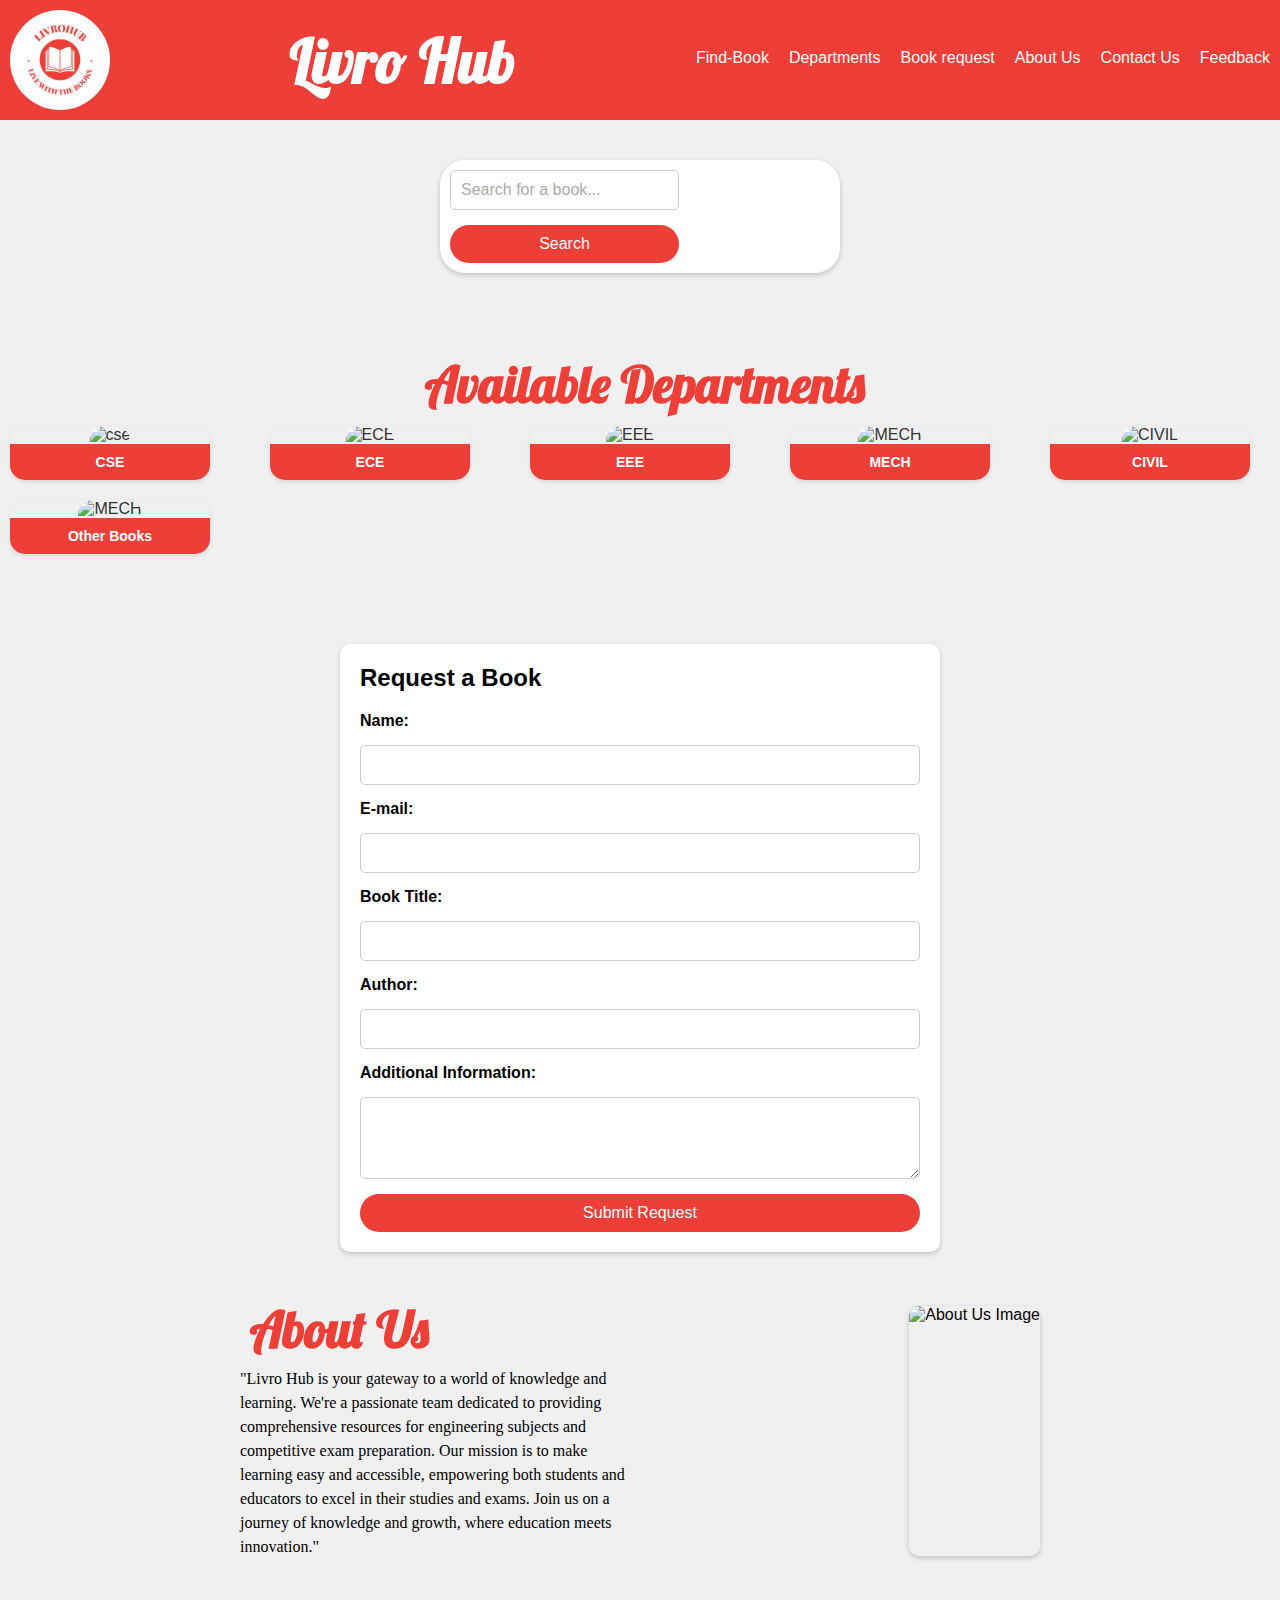
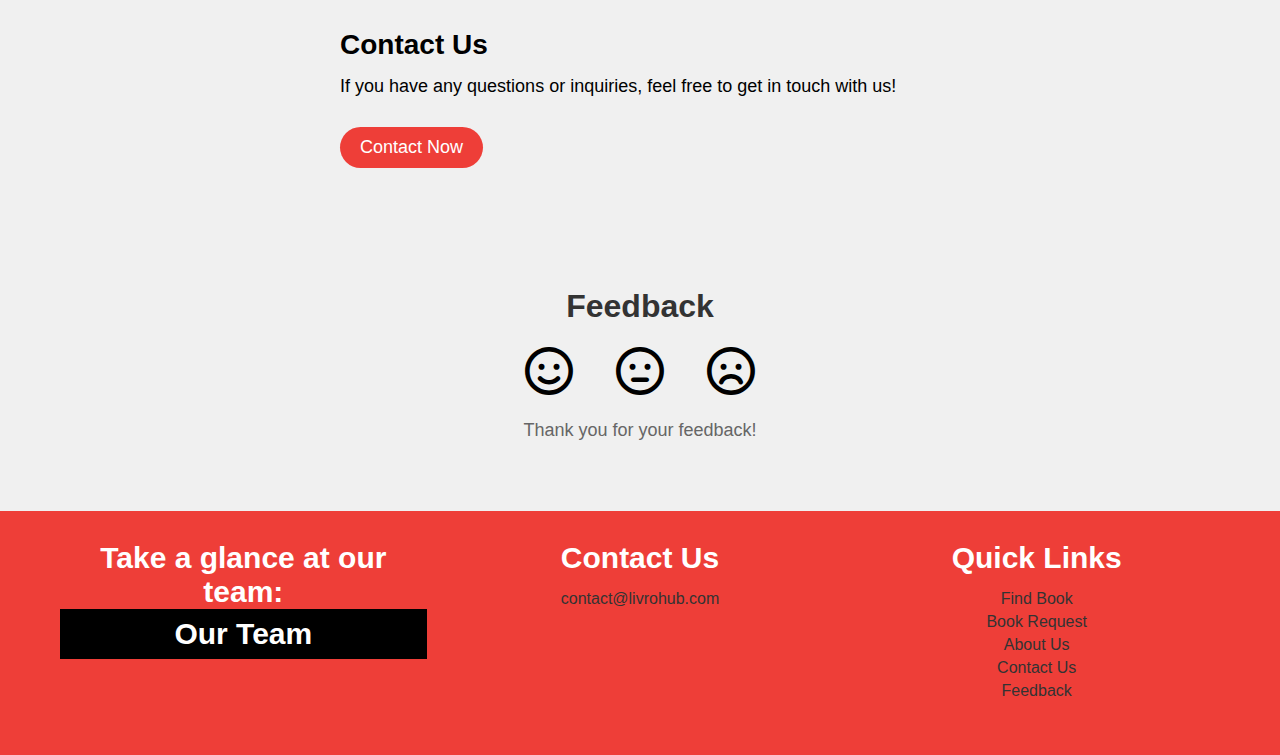
==== commit ce0b348b: "Update index.html" ====
--- a/index.html
+++ b/index.html
@@ -58,7 +58,7 @@
                             <div class="scrollable-items__item">
                                 <div class="department-tile">
                                     <div class="department-tile__image">
-									   <a href="cse.html" class="curved-image-link">
+					<a href="cse.html" class="curved-image-link" target="_blank">
                                         <img src="https://www.ines.ac.rw/media/django-summernote/2022-04-12/43a659ff-23d0-4bfc-9ca8-2bad936990b2.jpg" alt="cse">
                                     </div>
                                     <div class="department-label">CSE</div>
@@ -71,7 +71,7 @@
                             <div class="scrollable-items__item">
                                 <div class="department-tile">
                                     <div class="department-tile__image">
-									   <a href="ece.html" class="curved-image-link">
+					<a href="ece.html" class="curved-image-link" target="_blank">
                                         <img src="https://www.cepathanapuram.ac.in/assets/images/ece1.jpg" alt="ECE">
                                     </div>
                                     <div class="department-label">ECE</div>
@@ -82,7 +82,7 @@
                             <div class="scrollable-items__item">
                                 <div class="department-tile">
                                     <div class="department-tile__image">
-									<a href="eee.html" class="curved-image-link">
+					<a href="eee.html" class="curved-image-link" target="_blank">
                                         <img src="https://img.freepik.com/free-photo/man-electrical-technician-working-switchboard-with-fuses_169016-24410.jpg" alt="EEE">
                                     </div>
                                     <div class="department-label">EEE</div>
@@ -93,7 +93,7 @@
                             <div class="scrollable-items__item">
                                 <div class="department-tile">
                                     <div class="department-tile__image">
-									<a href="mech.html" class="curved-image-link">
+					<a href="mech.html" class="curved-image-link" target="_blank">
                                         <img src="https://encrypted-tbn0.gstatic.com/images?q=tbn:ANd9GcQWPGiffxUP1iBoNFBilpQYJfUEndYw0GcjgQ&usqp=CAU" alt="MECH">
                                     </div>
                                     <div class="department-label">MECH</div>
@@ -104,7 +104,7 @@
                             <div class="scrollable-items__item">
                                 <div class="department-tile">
                                     <div class="department-tile__image">
-									 <a href="civil.html" class="curved-image-link">
+					 <a href="civil.html" class="curved-image-link" target="_blank">
                                         <img src="https://thumbs.dreamstime.com/b/safety-helmet-architect-pland-wood-table-sunset-scen-file-scene-building-construction-33574911.jpg" alt="CIVIL">
                                     </div>
                                     <div class="department-label">CIVIL</div>
@@ -115,7 +115,7 @@
                             <div class="scrollable-items__item">
                                 <div class="department-tile">
                                     <div class="department-tile__image">
-					<a href="other.html" class="curved-image-link">
+					<a href="other.html" class="curved-image-link" target="_blank">
                                         <img src="https://i1.sndcdn.com/avatars-000330114611-hkocch-t500x500.jpg" alt="MECH">
                                     </div>
                                     <div class="department-label">Other Books</div>
@@ -164,7 +164,7 @@
 		</p>
 	</div>
 	 <div class="about-us-image">
-      <img src="livrohub logo.jpg" alt="About Us Image">
+      <img src="livrohub-high-resolution-color-logo (1).png" alt="About Us Image">
     </div>
 	</div>
    </section>
@@ -190,9 +190,22 @@
 
    <footer>
    <div class="footer-container">
+   
     <div class="about-team">
-      <h2>Take a glance at our team:
-	  <a href="team.html">Our Team</a></h2>
+      <h2>Take a glance at our team: <a href="team.html" class="button">Our Team</a></h2>
+      <style>
+        .button{
+          border: none;
+    outline: 0;
+    display: inline-block;
+    padding: 8px;
+    color: white;
+    background-color: #000;
+    text-align: center;
+    cursor: pointer;
+    width: 100%;
+        }
+      </style>
     </div>
     <div class="contact-info">
       <h2>Contact Us</h2>
--- a/styles1.css
+++ b/styles1.css
@@ -503,7 +503,7 @@
     color: #fff;
     font-family: 'Lobster', cursive;
 }
-
+/*
 .book-card {
     width: 200px;
     height: 300px;
@@ -519,9 +519,9 @@
 
 .book-card img {
     width: 150px;
-    /* Adjust the width as needed */
+    // Adjust the width as needed 
     height: 200px;
-    /* Adjust the height as needed */
+    // Adjust the height as needed 
     object-fit: cover;
     border-radius: 5px;
     margin-bottom: 10px;
@@ -550,9 +550,9 @@
 
 .book-card a:hover {
     background-color: #f7f6f6;
-    /* Change the hover color as needed */
-}
-
+    /* Change the hover color as needed 
+}
+*/
 footer {
     background-color: #EE3E38;
     color: white;
@@ -701,20 +701,62 @@
     justify-content: space-between;
 }
 
-.book-card {
-    /* Your existing styles */
-    margin: 10px 0;
-    transition: transform 0.3s, box-shadow 0.3s;
-    /* Smoother transition */
-}
-
-.book-card:hover {
-    transform: translateY(-5px);
-    /* Slight upward lift on hover */
-    box-shadow: 0 4px 10px rgba(0, 0, 0, 0.3);
-    /* Slightly stronger shadow */
-}
-
+
+/* Book listing */
+.book-list {
+    display: grid;
+    grid-template-columns: repeat(auto-fill, minmax(200px, 1fr));
+    gap: 20px;
+    margin-top: 20px;
+  }
+  
+  .book-card {
+    width: 200px;
+    /* Remove fixed height */
+    /* height: 300px; */
+    background-color: #f0f0f0;
+    border-radius: 10px;
+    box-shadow: 0 2px 5px rgba(0, 0, 0, 0.2);
+    margin: 10px;
+    padding: 10px;
+    display: flex;
+    flex-direction: column;
+  }
+  
+  .book-card img {
+    width: 150px; /* Adjust the width as needed */
+    height: 200px; /* Adjust the height as needed */
+    object-fit: cover;
+    border-radius: 5px;
+    margin-bottom: 10px;
+  }
+  
+  .book-card h3 {
+    font-size: 18px;
+    margin-bottom: 5px;
+  }
+  
+  .book-card p {
+    font-size: 14px;
+    margin-bottom: 5px;
+  }
+  
+  .book-card a {
+    margin-top: auto; /* Push the button to the bottom of the card */
+    background-color: #EE3E38;
+    color: #fff;
+    padding: 5px 10px;
+    font-size: 14px;
+    text-decoration: none;
+    border-radius: 25px;
+    cursor: pointer;
+    transition: background-color 0.3s ease;
+  }
+  
+  .book-card a:hover {
+    background-color: #C0392B; /* Change the hover color as needed */
+  }
+  
 /* ... (Your existing styles) ... */
 .section {
     text-align: center;
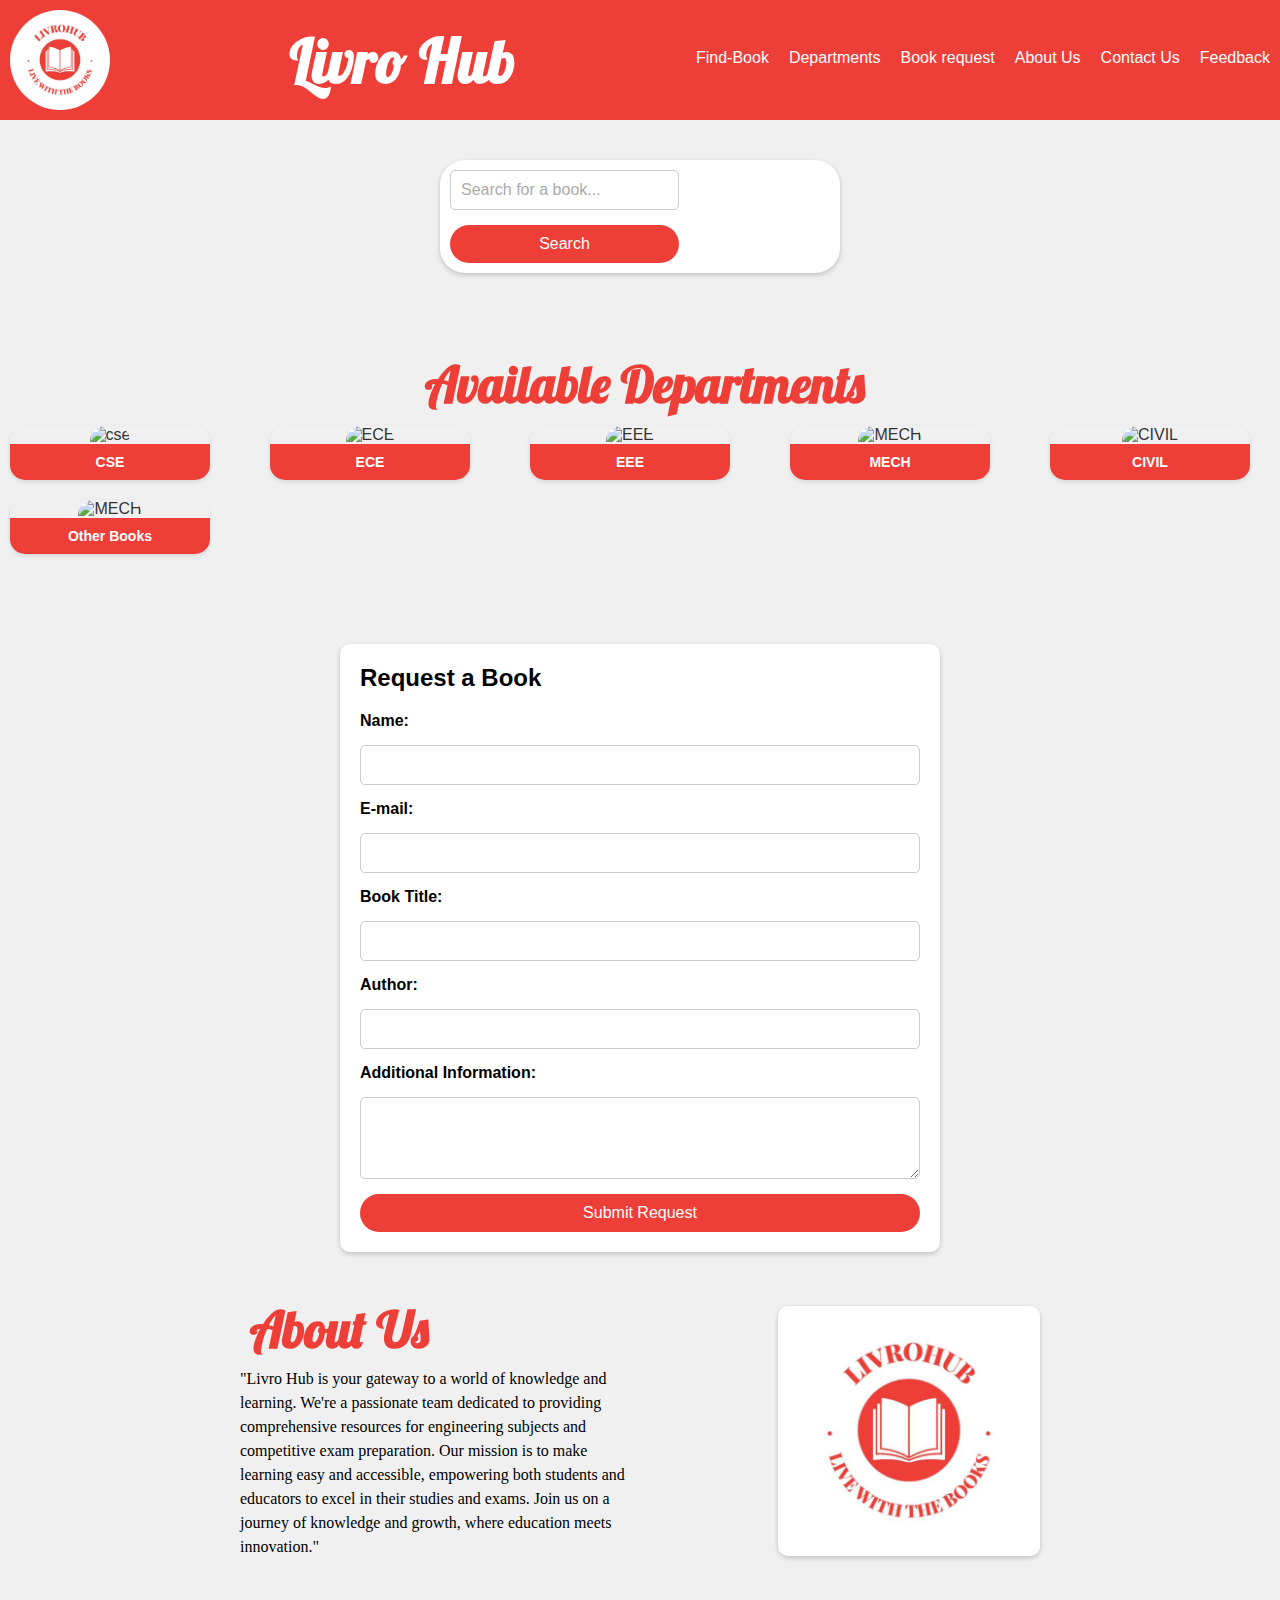
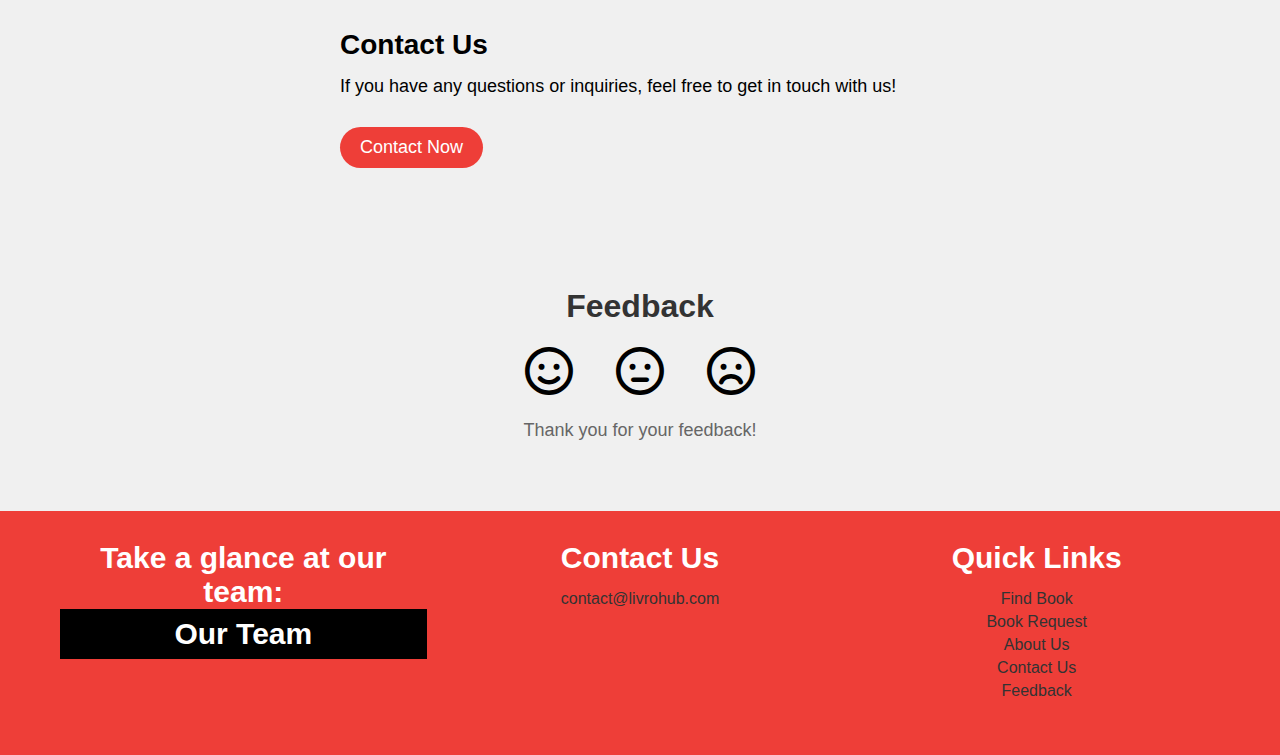
==== commit a66382ae: "Update index.html" ====
--- a/index.html
+++ b/index.html
@@ -164,7 +164,7 @@
 		</p>
 	</div>
 	 <div class="about-us-image">
-      <img src="livrohub-high-resolution-color-logo (1).png" alt="About Us Image">
+      <img src="livrohub logo.jpg" alt="About Us Image">
     </div>
 	</div>
    </section>
